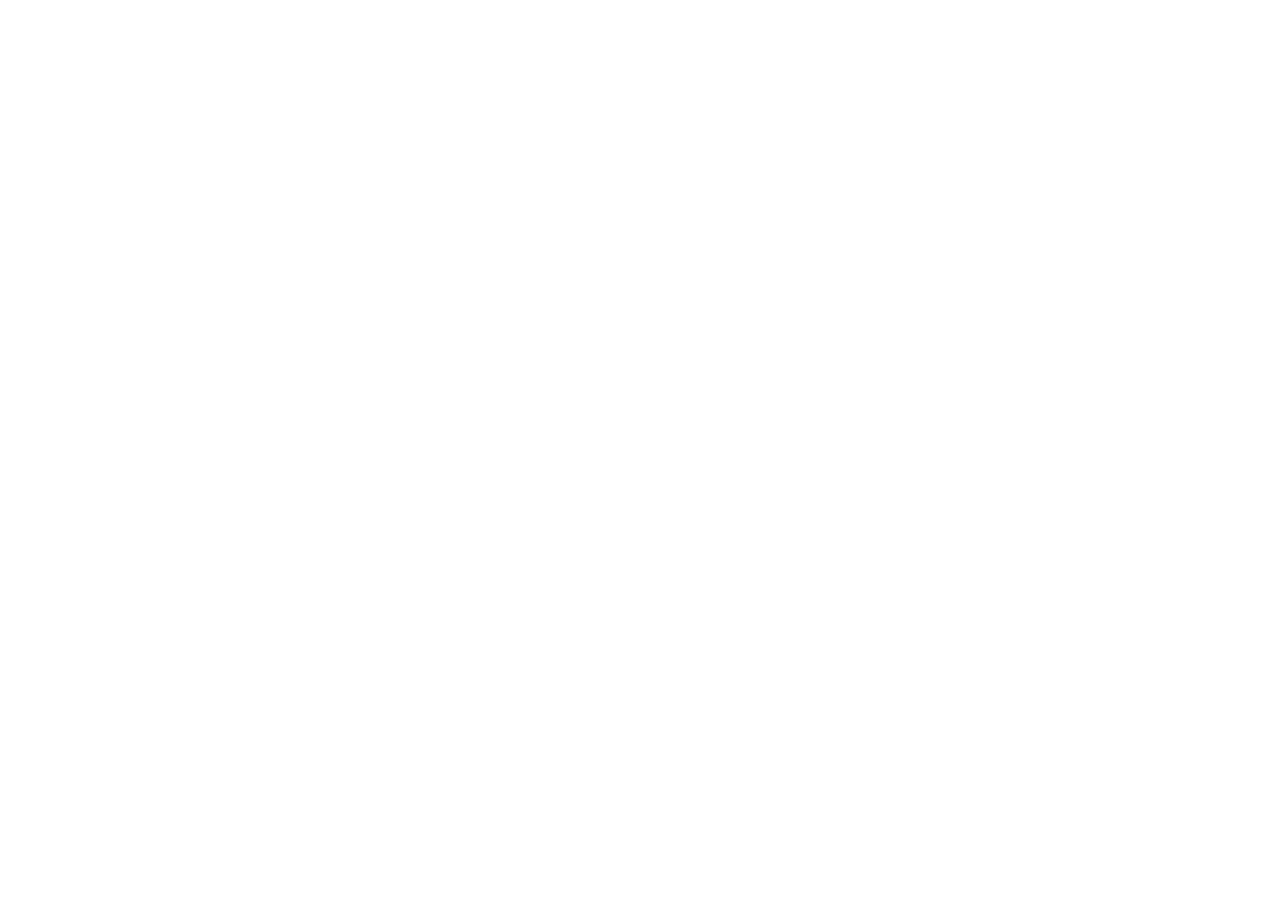
==== module2-solution/index.html @ f97364f5 "mod2" ====
<!DOCTYPE html>
<html lang="en">
    <head>
        <meta charset="UTF-8">
        <meta name="viewport" content="width=device-width, initial-scale=1.0">
        <title>Document</title>
    </head>
    <body>
        <header>

        </header>
        <div class="row">
            <section></section>
            <section></section>        
            <section></section>
        </div>
    </body>
</html>
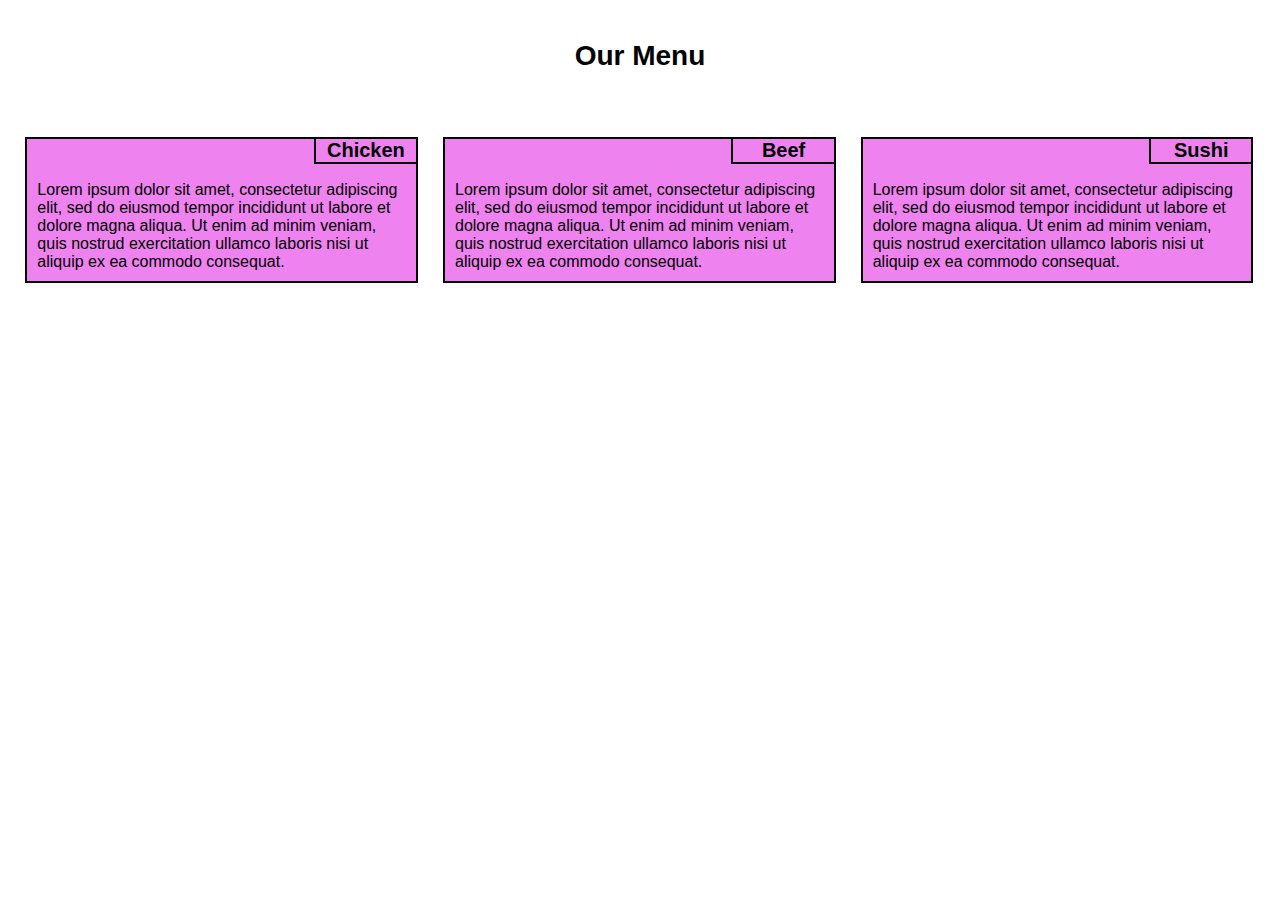
==== commit c6e41696: "mod2 changes" ====
--- a/module2-solution/index.html
+++ b/module2-solution/index.html
@@ -3,16 +3,31 @@
     <head>
         <meta charset="UTF-8">
         <meta name="viewport" content="width=device-width, initial-scale=1.0">
-        <title>Document</title>
+        <title>Assignment Solution for Module 2</title>
+        <link rel="stylesheet" href="css/styles.css">
     </head>
     <body>
-        <header>
-
-        </header>
+        <h1>
+            Our Menu
+        </h1>
         <div class="row">
-            <section></section>
-            <section></section>        
-            <section></section>
+            <section class="col-sm-12 col-md-6 col-lg-4">
+                <h2>Chicken</h2>
+                Lorem ipsum dolor sit amet, consectetur adipiscing elit, sed do eiusmod tempor incididunt ut labore et dolore magna aliqua. 
+                Ut enim ad minim veniam, quis nostrud exercitation ullamco laboris nisi ut aliquip ex ea commodo consequat.
+            </section>
+            <section class="col-sm-12 col-md-6 col-lg-4">
+                <h2>Beef</h2>
+                Lorem ipsum dolor sit amet, consectetur adipiscing elit, sed do eiusmod tempor incididunt ut labore et dolore magna aliqua. 
+                Ut enim ad minim veniam, quis nostrud exercitation ullamco laboris nisi ut aliquip ex ea commodo consequat.
+            </section>        
+            <section class="col-sm-12 col-md-12 col-lg-4">
+                <h2>Sushi</h2>
+                Lorem ipsum dolor sit amet, consectetur adipiscing elit, sed do eiusmod tempor incididunt ut labore et dolore magna aliqua. 
+                Ut enim ad minim veniam, quis nostrud exercitation ullamco laboris nisi ut aliquip ex ea commodo consequat. 
+            </section>
         </div>
     </body>
-</html>+</html>
+ 
+ 
--- a/module2-solution/css/styles.css
+++ b/module2-solution/css/styles.css
@@ -0,0 +1,71 @@
+* {
+    box-sizing: border-box;
+    font-family: Arial, Helvetica, sans-serif;
+}
+body {
+    margin: 0px;
+    padding: 0px;
+}
+
+.row{
+    margin: 1%;
+}
+
+h1 {
+    font-size: 175%;
+    margin:40px;
+    text-align: center;
+}
+
+h2 {
+    position: relative;
+    top: 0px;
+    right: 0px;
+    margin-top: -12px;
+    margin-right: -12px;
+    margin-left: 75%;
+    font-size: 125%;
+    border: 2px solid black;
+    text-align: center;
+
+}
+section{
+    background-color: violet;
+    padding: 10px;
+    position: relative;
+    border: 2px solid black;
+    margin-left: 1%;
+    margin-right: 1%;
+    margin-top: 2%;
+    margin-bottom: 0%;
+}
+
+@media(min-width: 992px){
+    .col-lg-4 {
+        width:31.3%;
+        float:left;
+    }
+
+}
+
+@media(min-width: 768px) and (max-width: 991px){
+    .col-md-6 {
+        float:left;
+        width:48%;
+
+    }
+    .col-md-12 {
+        float:left;
+        width:98%;
+
+    }
+    
+}
+
+@media(max-width: 767px){
+    .col-sm-12 {
+        float:left;
+        width:98%;
+    }
+
+}
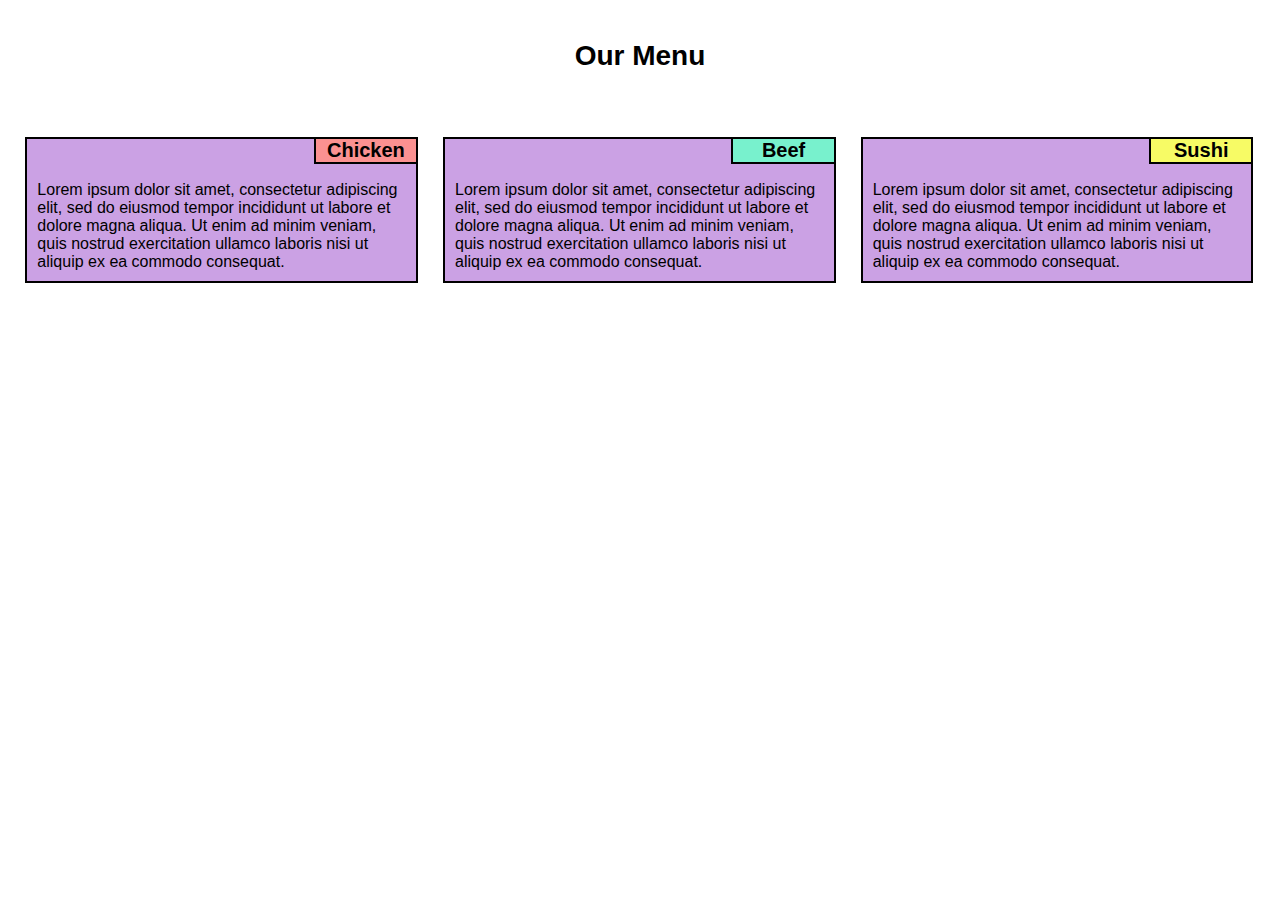
==== commit 56ecaa56: "mod2" ====
--- a/module2-solution/index.html
+++ b/module2-solution/index.html
@@ -7,26 +7,29 @@
         <link rel="stylesheet" href="css/styles.css">
     </head>
     <body>
+        
         <h1>
             Our Menu
         </h1>
+
         <div class="row">
             <section class="col-sm-12 col-md-6 col-lg-4">
-                <h2>Chicken</h2>
+                <h2 id="sectitle1">Chicken</h2>
                 Lorem ipsum dolor sit amet, consectetur adipiscing elit, sed do eiusmod tempor incididunt ut labore et dolore magna aliqua. 
                 Ut enim ad minim veniam, quis nostrud exercitation ullamco laboris nisi ut aliquip ex ea commodo consequat.
             </section>
             <section class="col-sm-12 col-md-6 col-lg-4">
-                <h2>Beef</h2>
+                <h2 id="sectitle2">Beef</h2>
                 Lorem ipsum dolor sit amet, consectetur adipiscing elit, sed do eiusmod tempor incididunt ut labore et dolore magna aliqua. 
                 Ut enim ad minim veniam, quis nostrud exercitation ullamco laboris nisi ut aliquip ex ea commodo consequat.
             </section>        
             <section class="col-sm-12 col-md-12 col-lg-4">
-                <h2>Sushi</h2>
+                <h2 id="sectitle3">Sushi</h2>
                 Lorem ipsum dolor sit amet, consectetur adipiscing elit, sed do eiusmod tempor incididunt ut labore et dolore magna aliqua. 
                 Ut enim ad minim veniam, quis nostrud exercitation ullamco laboris nisi ut aliquip ex ea commodo consequat. 
             </section>
         </div>
+
     </body>
 </html>
  
--- a/module2-solution/css/styles.css
+++ b/module2-solution/css/styles.css
@@ -29,8 +29,21 @@
     text-align: center;
 
 }
+
+#sectitle1 {   
+    background-color: #FB9191;
+}
+
+#sectitle2{  
+    background-color: #78F1CD;
+}
+
+#sectitle3{
+    background-color: #F7FB65;
+}
+
 section{
-    background-color: violet;
+    background-color: #CBA1E4;
     padding: 10px;
     position: relative;
     border: 2px solid black;
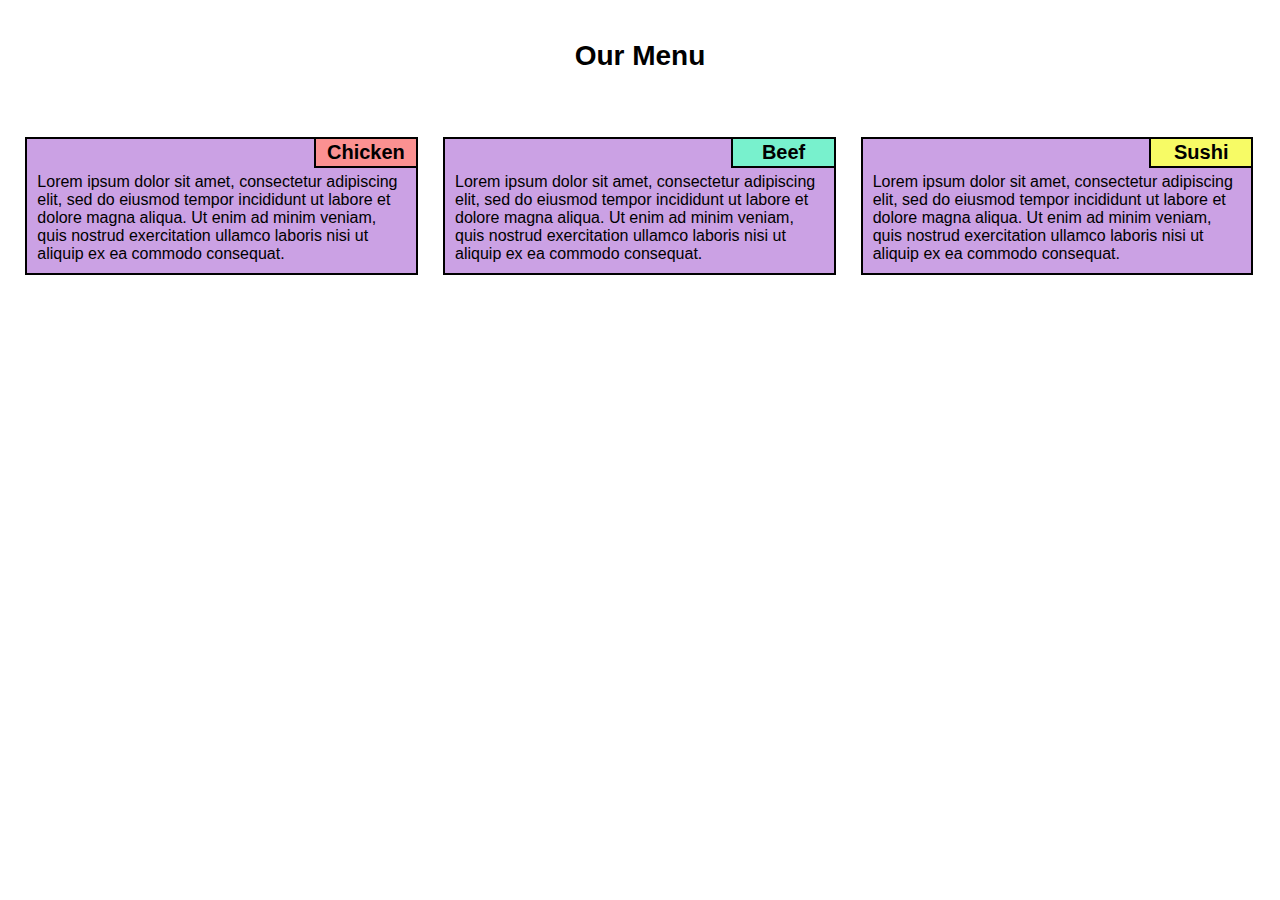
==== commit eede5280: "mod2" ====
--- a/module2-solution/index.html
+++ b/module2-solution/index.html
@@ -7,7 +7,7 @@
         <link rel="stylesheet" href="css/styles.css">
     </head>
     <body>
-        
+
         <h1>
             Our Menu
         </h1>
--- a/module2-solution/css/styles.css
+++ b/module2-solution/css/styles.css
@@ -21,9 +21,11 @@
     position: relative;
     top: 0px;
     right: 0px;
+    padding: 2px;
     margin-top: -12px;
     margin-right: -12px;
     margin-left: 75%;
+    margin-bottom: 5px;
     font-size: 125%;
     border: 2px solid black;
     text-align: center;
@@ -34,15 +36,15 @@
     background-color: #FB9191;
 }
 
-#sectitle2{  
+#sectitle2 {  
     background-color: #78F1CD;
 }
 
-#sectitle3{
+#sectitle3 {
     background-color: #F7FB65;
 }
 
-section{
+section {
     background-color: #CBA1E4;
     padding: 10px;
     position: relative;
@@ -53,7 +55,7 @@
     margin-bottom: 0%;
 }
 
-@media(min-width: 992px){
+@media(min-width: 992px) {
     .col-lg-4 {
         width:31.3%;
         float:left;
@@ -61,7 +63,7 @@
 
 }
 
-@media(min-width: 768px) and (max-width: 991px){
+@media(min-width: 768px) and (max-width: 991px) {
     .col-md-6 {
         float:left;
         width:48%;
@@ -75,7 +77,7 @@
     
 }
 
-@media(max-width: 767px){
+@media(max-width: 767px) {
     .col-sm-12 {
         float:left;
         width:98%;
